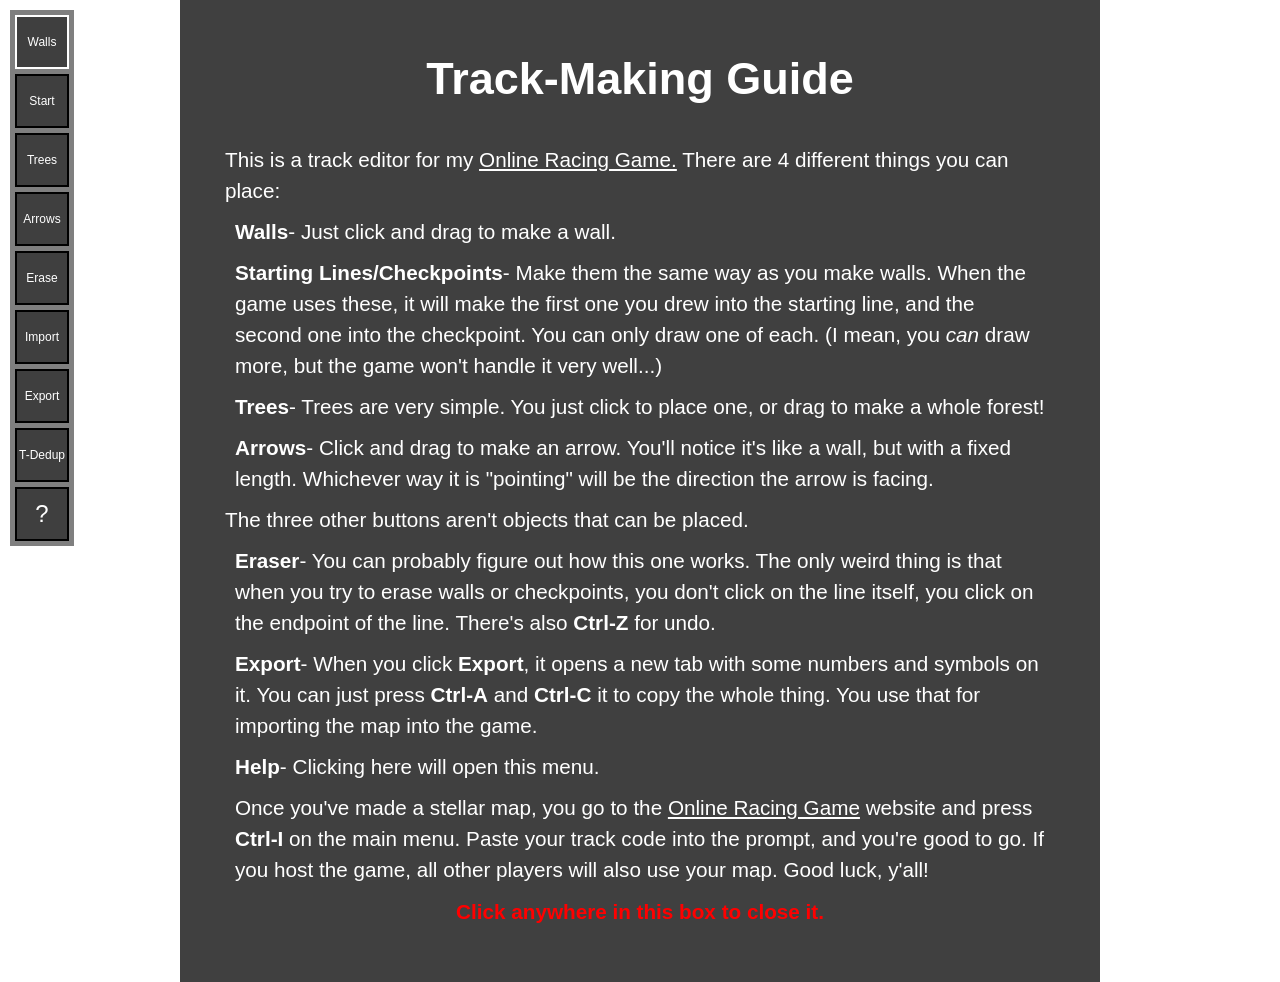
==== editor/index.html @ 907e1d67 "Add files via upload" ====
<!DOCTYPE html>
<html>
	<head>
		<!-- thanks to https://realfavicongenerator.net/ -->
		<link rel="apple-touch-icon" sizes="180x180" href="../favicons/apple-touch-icon.png">
		<link rel="icon" type="image/png" sizes="32x32" href="../favicons/favicon-32x32.png">
		<link rel="icon" type="image/png" sizes="194x194" href="../favicons/favicon-194x194.png">
		<link rel="icon" type="image/png" sizes="192x192" href="../favicons/android-chrome-192x192.png">
		<link rel="icon" type="image/png" sizes="16x16" href="../favicons/favicon-16x16.png">
		<link rel="manifest" href="../favicons/manifest.json">
		<link rel="mask-icon" href="../favicons/safari-pinned-tab.svg" color="#5bbad5">
		<meta name="theme-color" content="#ffffff">
		<meta name="apple-mobile-web-app-capable" content="yes">
		<meta name="apple-mobile-web-app-status-bar-style" content="black-translucent">
		<meta name="viewport" content="width=device-width, initial-scale=1.0, maximum-scale=1.0, minimum-scale=1">
		<link href="style.css" rel="stylesheet">
		<title>Track Editor</title>
	</head>
	<body>
		<div id="center">
			<div id="help" onclick="this.parentElement.style.transform='translateY(-200vh)'">
				<h1>Track-Making Guide</h1>
				<br/>
				This is a track editor for my <a href="https://jchabin.github.io/cars/">Online Racing Game.</a> There are 4 different things you can place:
				<p><b>Walls</b>- Just click and drag to make a wall.</p>
				<p><b>Starting Lines/Checkpoints</b>- Make them the same way as you make walls. When the game uses these, it will make the first one you drew into the starting line, and the second one into the checkpoint. You can only draw one of each. (I mean, you <em>can</em> draw more, but the game won't handle it very well...)</p>
				<p><b>Trees</b>- Trees are very simple. You just click to place one, or drag to make a whole forest!</p>
				<p><b>Arrows</b>- Click and drag to make an arrow. You'll notice it's like a wall, but with a fixed length. Whichever way it is "pointing" will be the direction the arrow is facing.</p>
				The three other buttons aren't objects that can be placed.
				<p><b>Eraser</b>- You can probably figure out how this one works. The only weird thing is that when you try to erase walls or checkpoints, you don't click on the line itself, you click on the endpoint of the line. There's also <b>Ctrl-Z</b> for undo.</p>
				<p><b>Export</b>- When you click <b>Export</b>, it opens a new tab with some numbers and symbols on it. You can just press <b>Ctrl-A</b> and <b>Ctrl-C</b> it to copy the whole thing. You use that for importing the map into the game.</p>
				<p><b>Help</b>- Clicking here will open this menu.<p>
				Once you've made a stellar map, you go to the <a href="https://jchabin.github.io/cars/">Online Racing Game</a> website and press <b>Ctrl-I</b> on the main menu. Paste your track code into the prompt, and you're good to go. If you host the game, all other players will also use your map. Good luck, y'all!
				<p style="text-align: center"><b style="color: red">Click anywhere in this box to close it.</b></p>
			</div>
		</div>
		<div id="menu">
			<div class="button selected" onclick="select(0)">Walls</div>
			<div class="button" onclick="select(1)">Start</div>
			<div class="button" onclick="select(2)">Trees</div>
			<div class="button" onclick="select(3)">Arrows</div>
			<div class="button" onclick="select(4)">Erase</div>
			<div class="button" onclick="imp()">Import</div>
			<div class="button" onclick="exp()">Export</div>
			<div class="button" onclick="dedupTrees()">T-Dedup</div>
			<div class="button big" onclick="help()">?</div>
		</div>
		<canvas id="c"></canvas>
		<script src="script.js"></script>
	</body>
</html>
---- editor/style.css ----
*{
	overflow: hidden;
	margin: 0;
	padding: 0;
	color: white;
	font-family: Arial;
}
#c{
	height: 100vh;
	width: 100vw;
	cursor: crosshair;
}
#menu{
	position: absolute;
	background-color: rgba(0, 0, 0, 0.5);
	top: 10px;
	left: 10px;
}
.button{
	width: 50px;
	height: 50px;
	margin: 5px;
	cursor: pointer;
	border: 2px solid black;
	background-color: rgba(0, 0, 0, 0.5);
	text-align: center;
	line-height: 50px;
	font-size: 12px;
	transition: border .1s, transform .1s;
}
.button.selected{
	border: 2px solid white;
}
.button:hover{
	transform: scale(1.1);
}
.big{
	font-size: 24px;
}
#center{
	line-height: 100vh;
	position: absolute;
	top: 0;
	left: 0;
	transition: transform 0.5s;
}
#help{
/* 	transform: translateY(-100vh); */
	width: calc(100vw - 40vmin);
	background-color: rgba(0, 0, 0, 0.75);
	margin-left: 20vmin;
	vertical-align: middle;
	cursor: pointer;
	position: relative;
	padding: 5vmin;
	box-sizing: border-box;
	font-size: 2.3vmin;
	line-height: 1.5;
	display: inline-block;
}
h1{
	text-align: center;
	font-size: 5vmin;
}
p{
	margin: 10px;
}
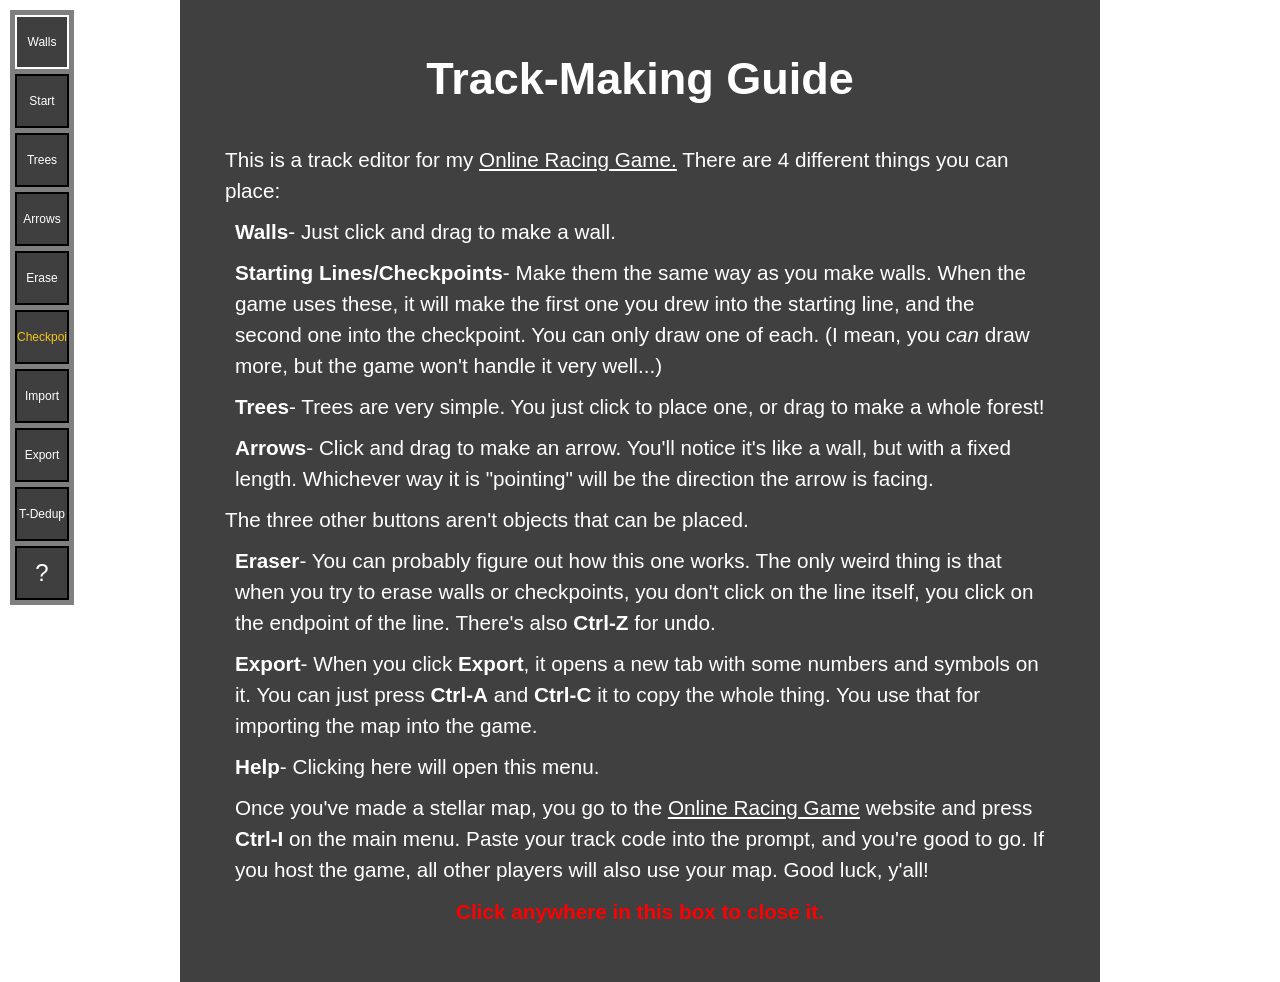
==== commit a53a5377: "Add Checkpoint button to index.html" ====
--- a/editor/index.html
+++ b/editor/index.html
@@ -40,6 +40,7 @@
 			<div class="button" onclick="select(2)">Trees</div>
 			<div class="button" onclick="select(3)">Arrows</div>
 			<div class="button" onclick="select(4)">Erase</div>
+			<div class="button" onclick="select(5)" style="color:#f5c518">Checkpoint</div>
 			<div class="button" onclick="imp()">Import</div>
 			<div class="button" onclick="exp()">Export</div>
 			<div class="button" onclick="dedupTrees()">T-Dedup</div>
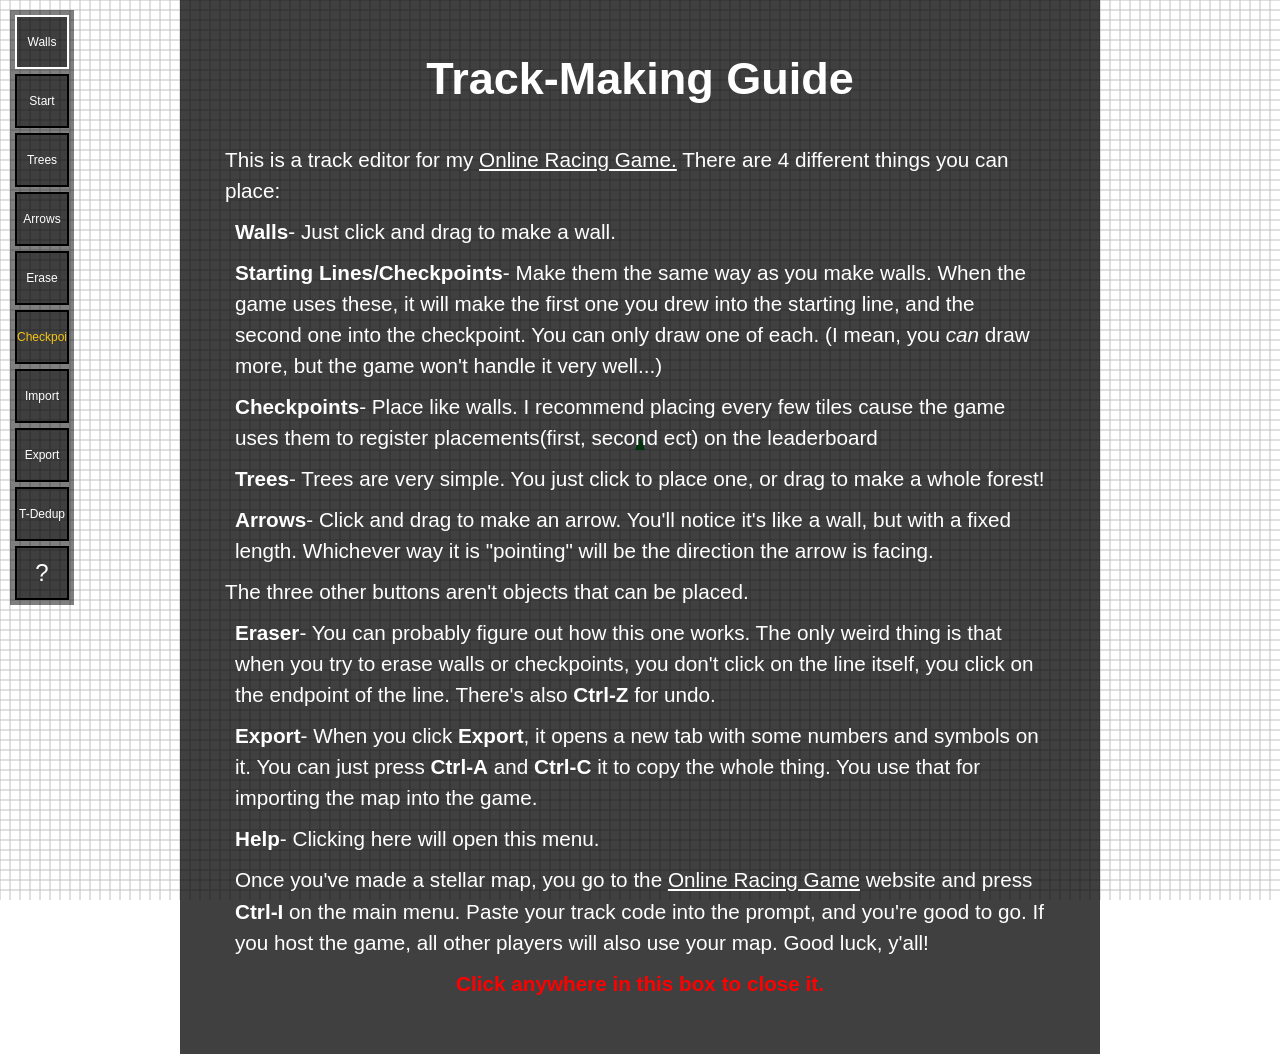
==== commit 7e4c11f3: "Add description for placing checkpoints in editor" ====
--- a/editor/index.html
+++ b/editor/index.html
@@ -24,6 +24,7 @@
 				This is a track editor for my <a href="https://jchabin.github.io/cars/">Online Racing Game.</a> There are 4 different things you can place:
 				<p><b>Walls</b>- Just click and drag to make a wall.</p>
 				<p><b>Starting Lines/Checkpoints</b>- Make them the same way as you make walls. When the game uses these, it will make the first one you drew into the starting line, and the second one into the checkpoint. You can only draw one of each. (I mean, you <em>can</em> draw more, but the game won't handle it very well...)</p>
+				<p><b>Checkpoints</b>- Place like walls. I recommend placing every few tiles cause the game uses them to register placements(first, second ect) on the leaderboard</p>
 				<p><b>Trees</b>- Trees are very simple. You just click to place one, or drag to make a whole forest!</p>
 				<p><b>Arrows</b>- Click and drag to make an arrow. You'll notice it's like a wall, but with a fixed length. Whichever way it is "pointing" will be the direction the arrow is facing.</p>
 				The three other buttons aren't objects that can be placed.
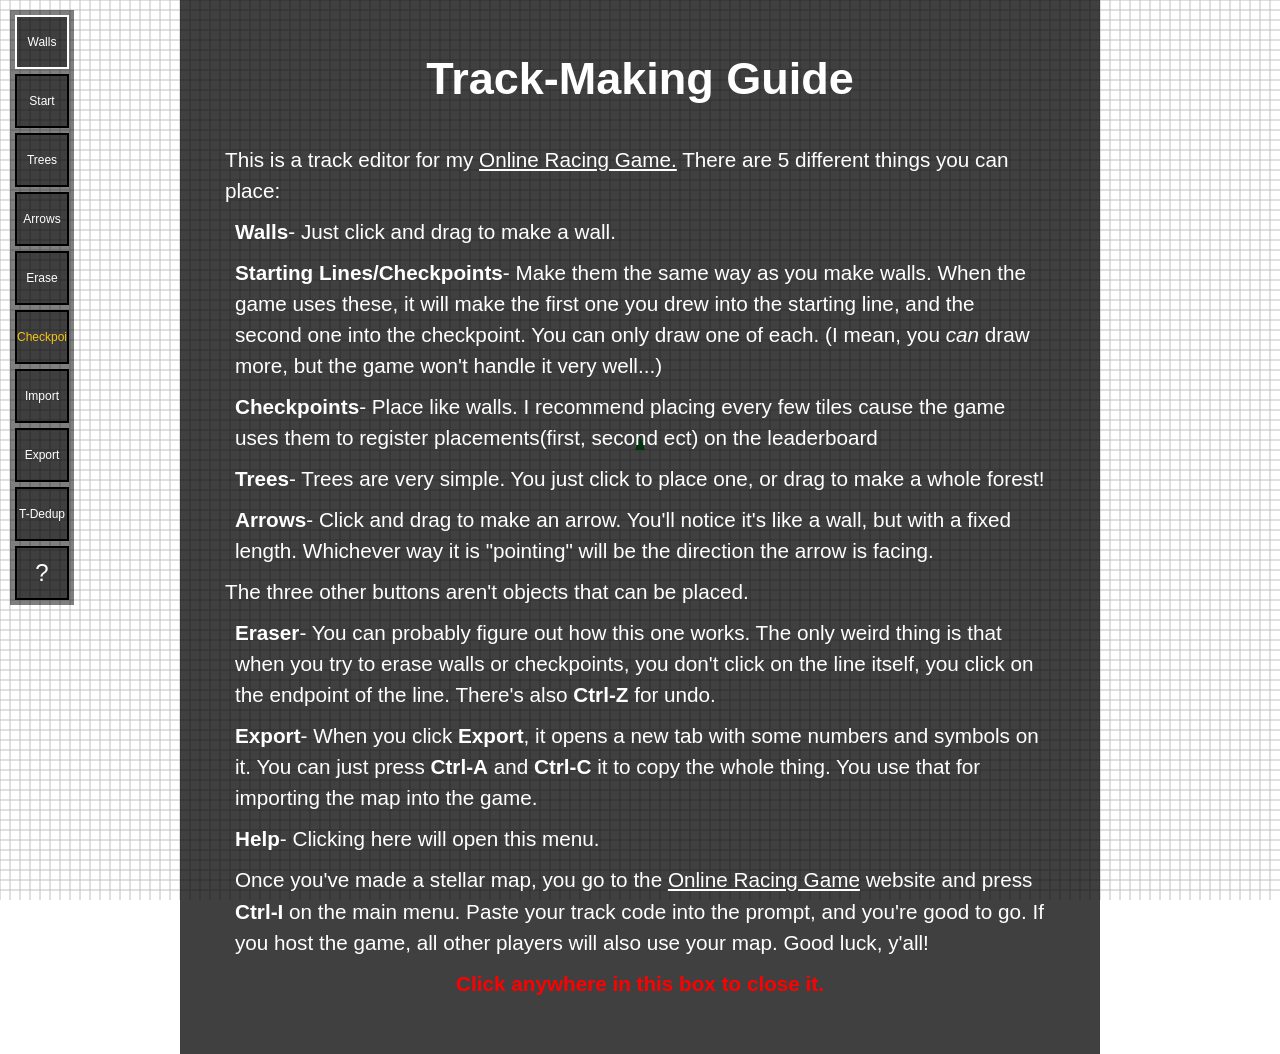
==== commit 4a3bf3c5: "Update game link and item count in track editor" ====
--- a/editor/index.html
+++ b/editor/index.html
@@ -21,7 +21,7 @@
 			<div id="help" onclick="this.parentElement.style.transform='translateY(-200vh)'">
 				<h1>Track-Making Guide</h1>
 				<br/>
-				This is a track editor for my <a href="https://jchabin.github.io/cars/">Online Racing Game.</a> There are 4 different things you can place:
+				This is a track editor for my <a href="https://night-622.github.io/Roller/">Online Racing Game.</a> There are 5 different things you can place:
 				<p><b>Walls</b>- Just click and drag to make a wall.</p>
 				<p><b>Starting Lines/Checkpoints</b>- Make them the same way as you make walls. When the game uses these, it will make the first one you drew into the starting line, and the second one into the checkpoint. You can only draw one of each. (I mean, you <em>can</em> draw more, but the game won't handle it very well...)</p>
 				<p><b>Checkpoints</b>- Place like walls. I recommend placing every few tiles cause the game uses them to register placements(first, second ect) on the leaderboard</p>
